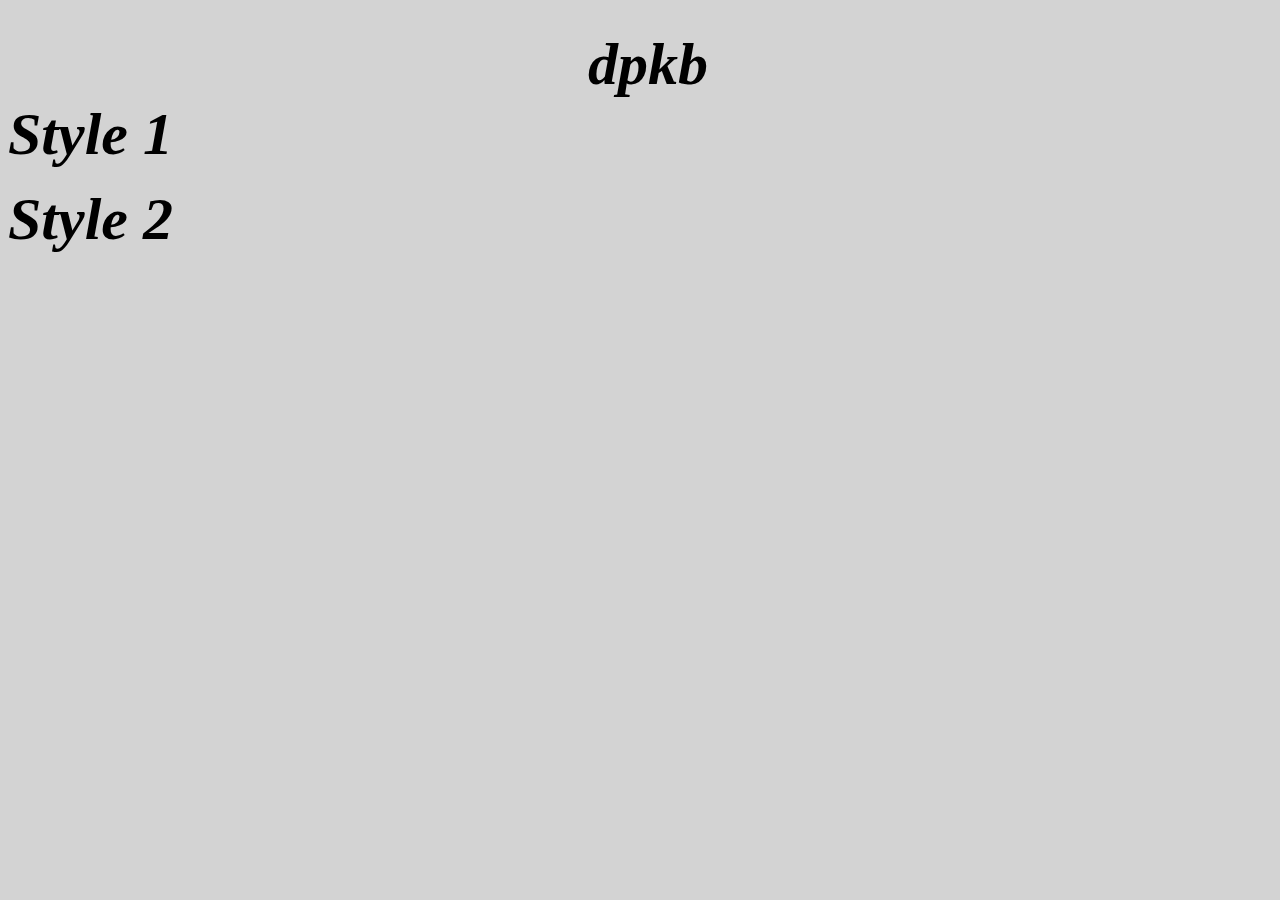
==== index.html @ e855ff0e "fix" ====
<!DOCTYPE html>
    
<html>
    
    <head>
        
        <meta charset="utf-8">
        <title>dpkb</title>
        <link rel="stylesheet" href='style.css'/>
            
    </head>
    
    <body>
            
            <div class='floatingbox'>
                <a href='https://dash-kb.github.io'>dpkb</a>
            </div>

            
                <p style='margin-top: 100px;'><a href='https://dash-kb.github.io/'>Style 1</a></p>
                <p><a href='https://dash-kb.github.io/style2'>Style 2</a></p>
    </body>
            
    
</html>
---- style.css ----
.floatingbox {
	text-align: center;
	width: 100%;
	position: absolute;
	top: 30px;
}

a {
	margin: auto;
	display: inline-block;
	font-style: italic;
	font-weight: bolder;
	font-size: 60px;
	font-family: 'Caslon';
	text-decoration: none;
	color: black;
}

@font-face {
  font-family: "Caslon";
  src:
    local("Libre_Caslon_Text"),
    url("/fonts/Libre_Caslon_Text/Libre_Caslon_Text-Regular.ttf") format("truetype");
}

body {
	background-color: lightgrey;
}
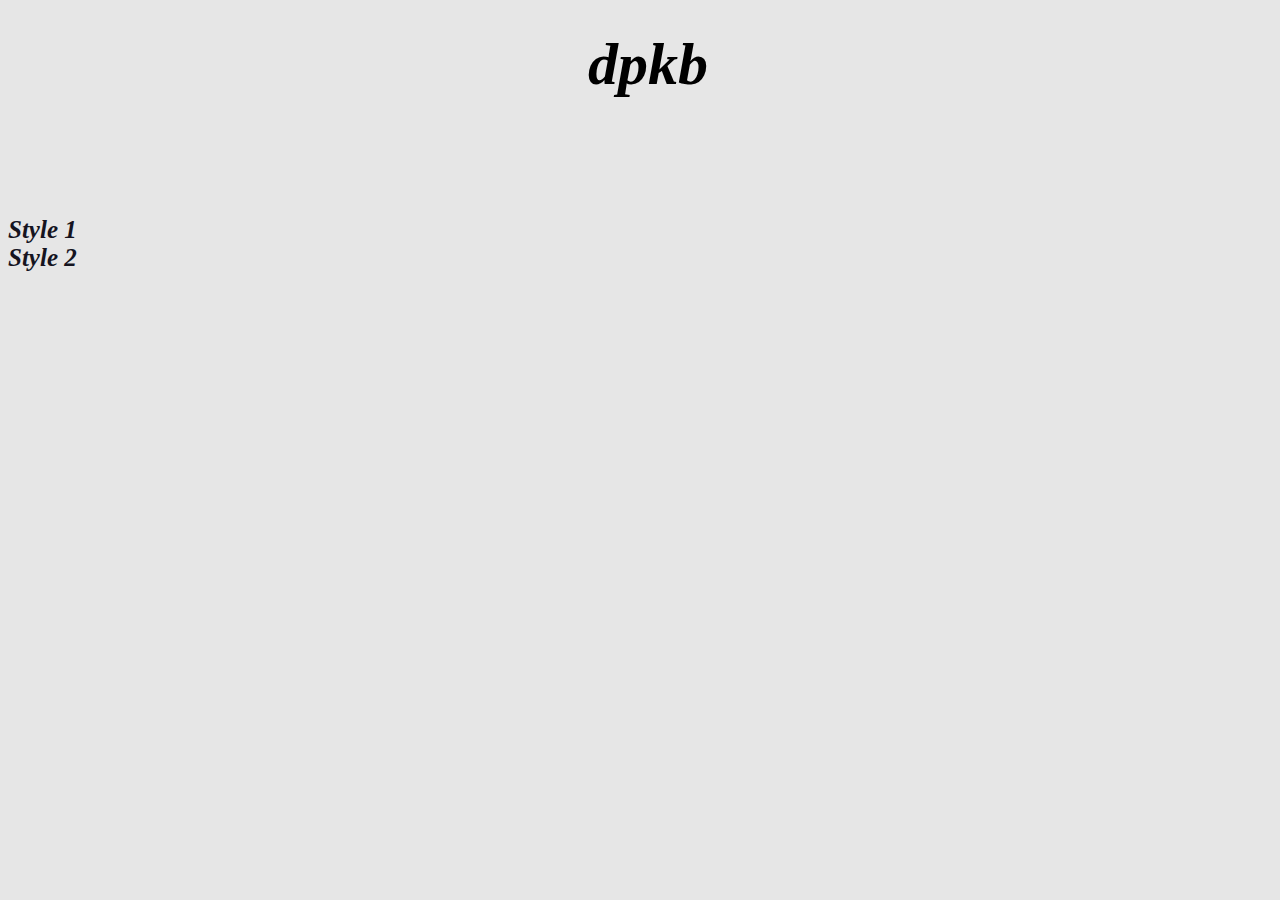
==== commit 9542aa3e: "edit" ====
--- a/index.html
+++ b/index.html
@@ -12,13 +12,15 @@
     
     <body>
             
-            <div class='floatingbox'>
+            <div id='floatingbox'>
                 <a href='https://dash-kb.github.io'>dpkb</a>
             </div>
 
-            
-                <p style='margin-top: 100px;'><a href='https://dash-kb.github.io/'>Style 1</a></p>
-                <p><a href='https://dash-kb.github.io/style2'>Style 2</a></p>
+            <ul class='hiddenlist'>
+                <li><a href='https://dash-kb.github.io/' class='maintext' style='margin-top: 200px;'>Style 1</a></li>
+                <li><a href='https://dash-kb.github.io/style2' class='maintext'>Style 2</a></li>
+            </ul>
+
     </body>
             
     
--- a/style.css
+++ b/style.css
@@ -1,8 +1,19 @@
-.floatingbox {
+#floatingbox {
 	text-align: center;
 	width: 100%;
 	position: absolute;
 	top: 30px;
+	color: #212121;
+}
+
+.maintext {
+	color: #15141f;
+	font-size: 25px;
+}
+
+.hiddenlist {
+	list-style: none;
+	padding-left: 0px;
 }
 
 a {
@@ -24,7 +35,7 @@
 }
 
 body {
-	background-color: lightgrey;
+	background-color: #e6e6e6;
 }
 
 
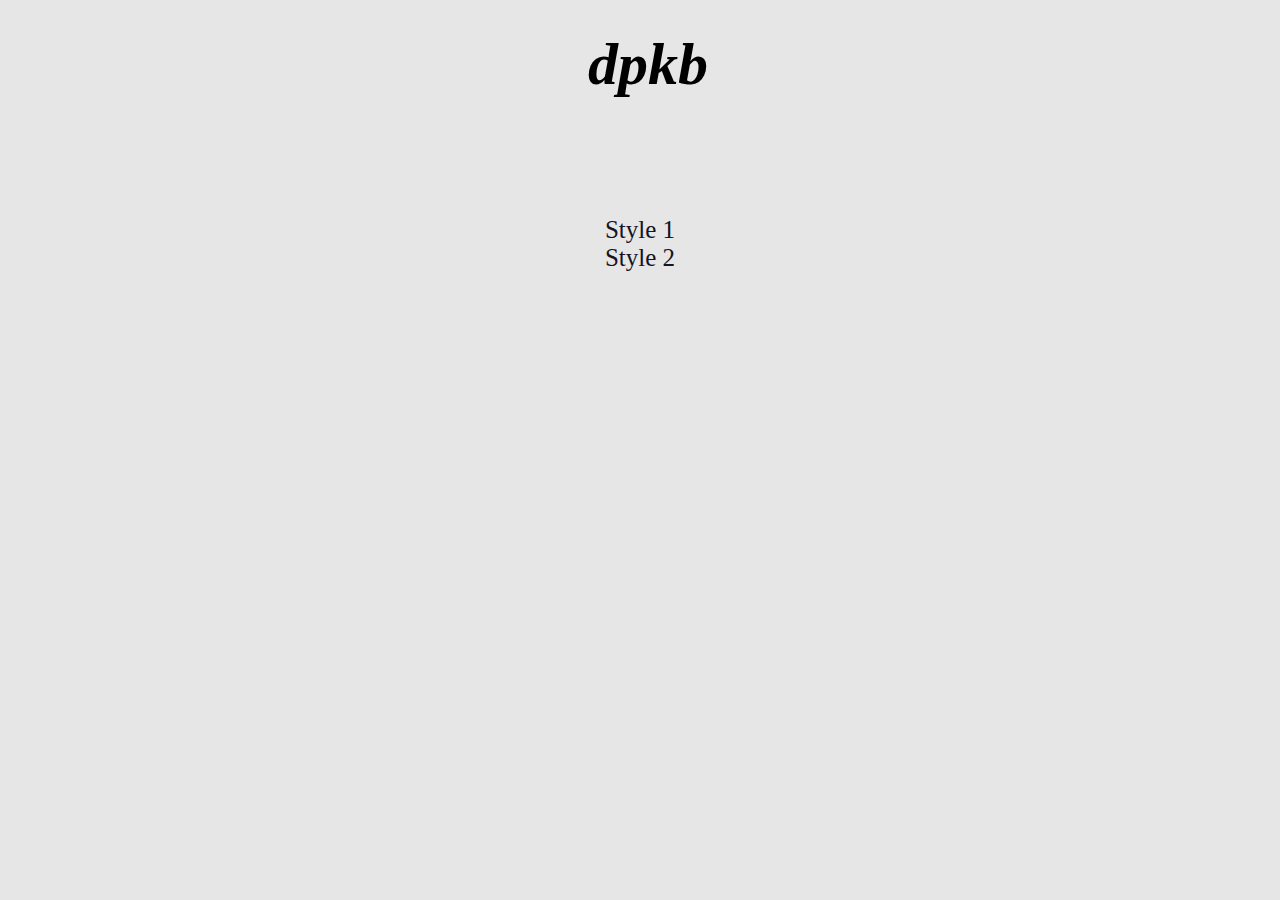
==== commit 975b76e3: "testing styles" ====
--- a/index.html
+++ b/index.html
@@ -17,8 +17,8 @@
             </div>
 
             <ul class='hiddenlist'>
-                <li><a href='https://dash-kb.github.io/' class='maintext' style='margin-top: 200px;'>Style 1</a></li>
-                <li><a href='https://dash-kb.github.io/style2' class='maintext'>Style 2</a></li>
+                <li class='centered'><a href='https://dash-kb.github.io/' class='maintext' style='margin-top: 200px;'>Style 1</a></li>
+                <li class='centered'><a href='https://dash-kb.github.io/style2' class='maintext'>Style 2</a></li>
             </ul>
 
     </body>
--- a/style.css
+++ b/style.css
@@ -4,6 +4,9 @@
 	position: absolute;
 	top: 30px;
 	color: #212121;
+	font-size: 60px;
+	font-style: italic;
+	font-weight: bolder;
 }
 
 .maintext {
@@ -16,13 +19,13 @@
 	padding-left: 0px;
 }
 
+.centered {
+	text-align: center;
+}
+
 a {
 	margin: auto;
 	display: inline-block;
-	font-style: italic;
-	font-weight: bolder;
-	font-size: 60px;
-	font-family: 'Caslon';
 	text-decoration: none;
 	color: black;
 }
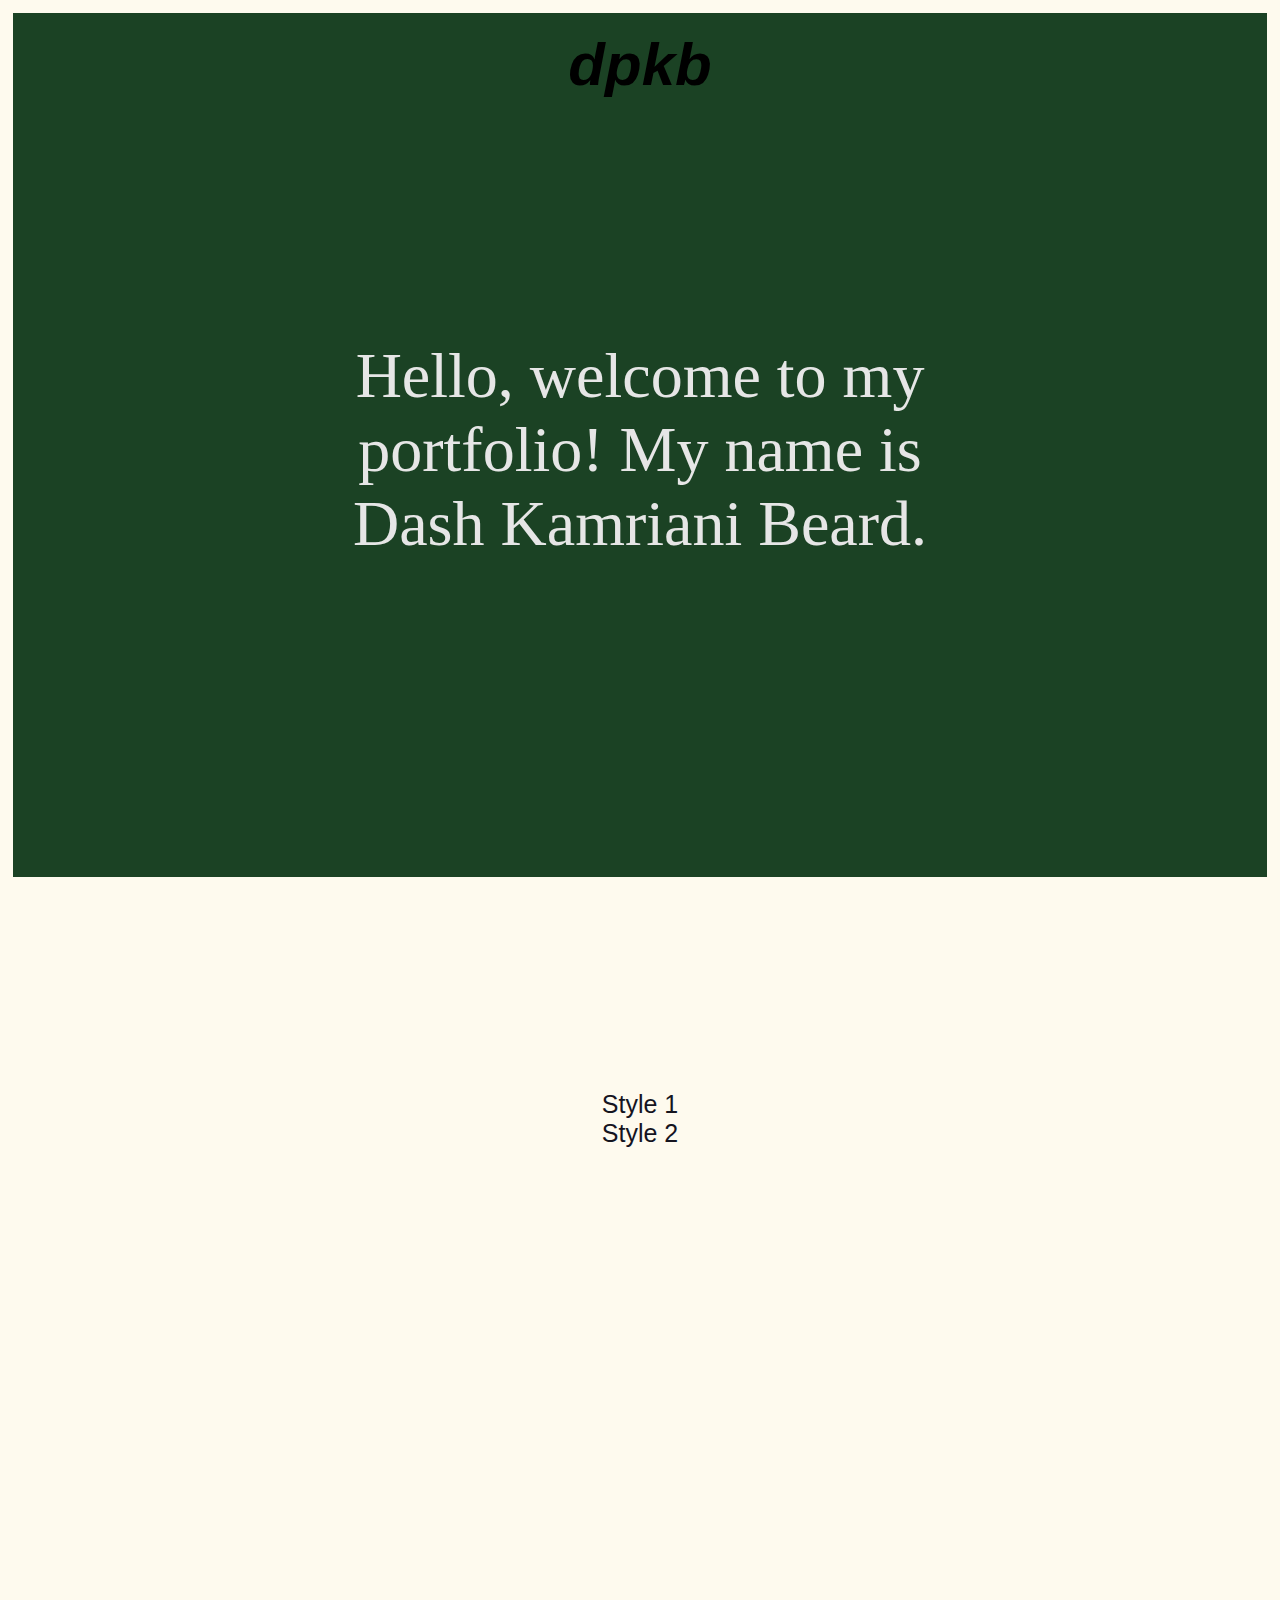
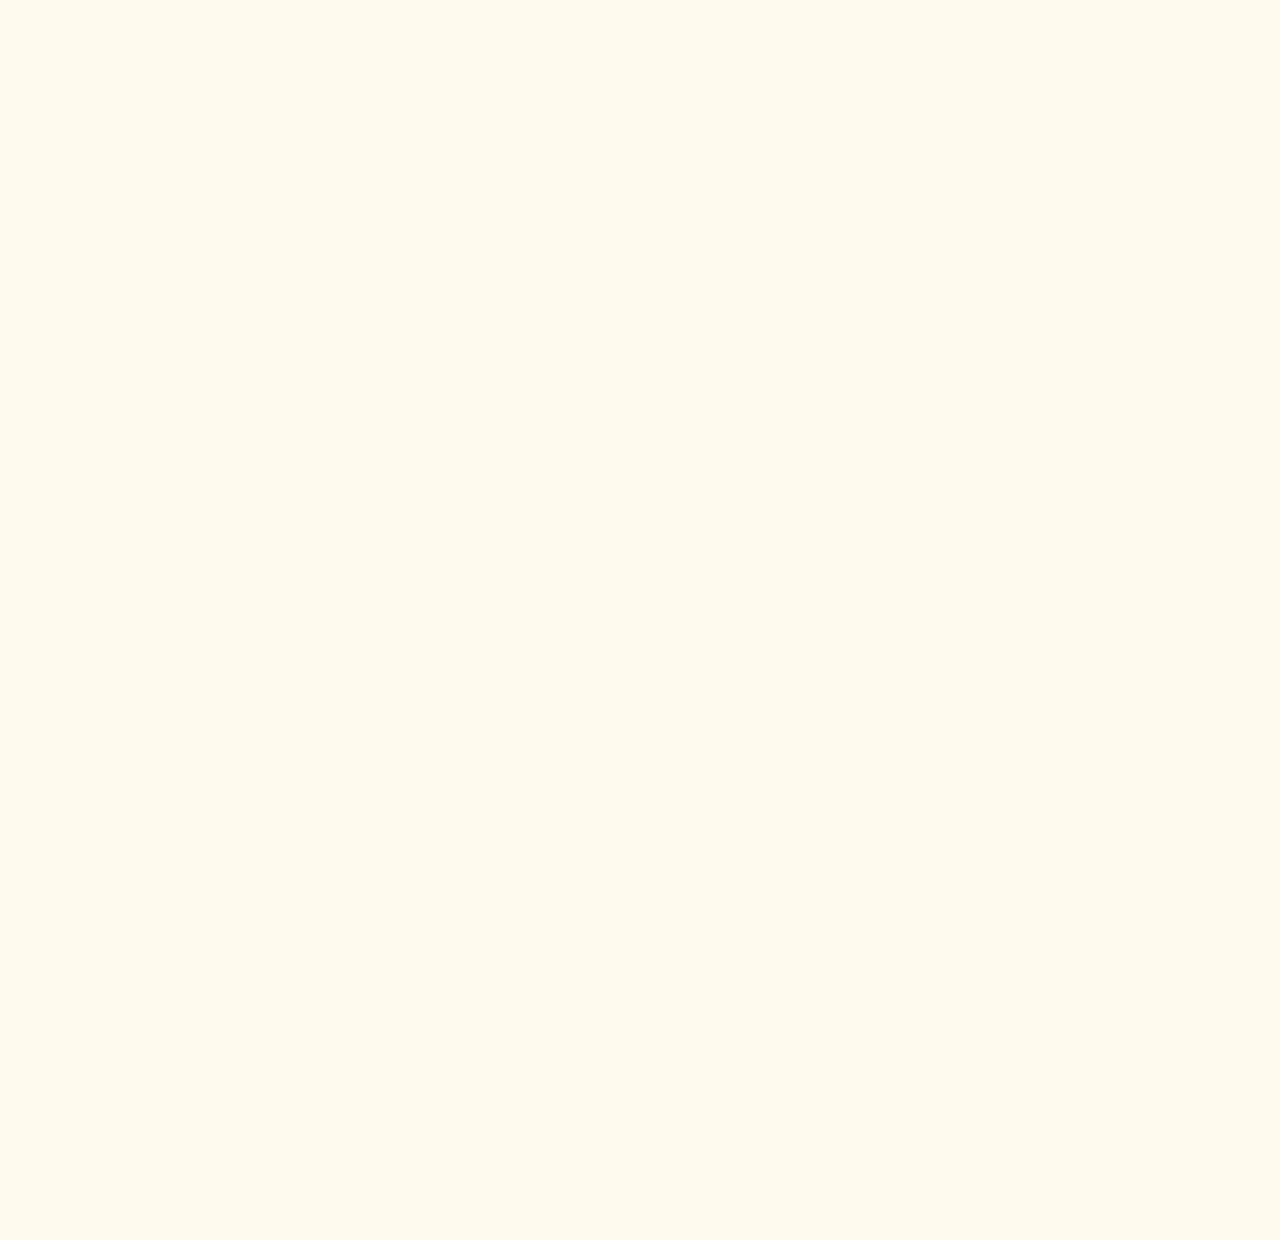
==== commit ca954da3: "changing style" ====
--- a/index.html
+++ b/index.html
@@ -1,5 +1,10 @@
 <!DOCTYPE html>
     
+<!-- TODO: 
+figure out how to make it so that my initials are beige when theyre over the green panel, but black when over the beige background
+(https://stackoverflow.com/questions/76415821/how-to-get-a-mix-blend-mode-changing-color-effect-but-selecting-the-colors)
+change font to caslon -->
+
 <html>
     
     <head>
@@ -7,19 +12,34 @@
         <meta charset="utf-8">
         <title>dpkb</title>
         <link rel="stylesheet" href='style.css'/>
+
+        <meta property="og:title" content="Dash Kamriani Beard"/>
+        <meta property="og:image" content="/images/headshot.jpg" />
             
     </head>
     
     <body>
+
+        <header id='headerbox'>
+            <div id='headerwrapper'>
+                <div id='headertext'>
+                    Hello, welcome to my portfolio! My name is Dash Kamriani Beard.
+                </div>
+            </div>
             
-            <div id='floatingbox'>
-                <a href='https://dash-kb.github.io'>dpkb</a>
-            </div>
+        </header>
+        
+        
+        <div id='floatingbox'>
+            <a href='https://dash-kb.github.io'>dpkb</a>
+        </div>
 
-            <ul class='hiddenlist'>
-                <li class='centered'><a href='https://dash-kb.github.io/' class='maintext' style='margin-top: 200px;'>Style 1</a></li>
-                <li class='centered'><a href='https://dash-kb.github.io/style2' class='maintext'>Style 2</a></li>
-            </ul>
+        <ul class='hiddenlist'>
+            <li class='centered'><a href='https://dash-kb.github.io/' class='maintext' style='margin-top: 200px;'>Style 1</a></li>
+            <li class='centered'><a href='https://dash-kb.github.io/style2' class='maintext'>Style 2</a></li>
+        </ul>
+
+        <br><br><br><br><br><br><br><br><br><br><br><br><br><br><br><br><br><br><br><br><br><br><br><br><br><br><br><br><br><br><br><br><br><br><br><br><br><br><br><br><br><br><br><br><br><br><br><br><br><br><br><br><br><br><br><br><br><br><br><br><br><br><br><br><br><br><br><br><br><br><br><br><br><br><br><br><br><br><br><br><br><br><br><br><br><br><br><br><br><br><br><br><br><br>
 
     </body>
             
--- a/style.css
+++ b/style.css
@@ -1,13 +1,46 @@
+* { 
+    margin: 0;
+    padding: 0;
+    box-sizing: border-box;
+}
+
 #floatingbox {
 	text-align: center;
 	width: 100%;
-	position: absolute;
+	position: fixed;
 	top: 30px;
 	color: #212121;
 	font-size: 60px;
 	font-style: italic;
 	font-weight: bolder;
+	isolation: isolate;	
+	mix-blend-mode: darken;
 }
+
+#headerbox {
+	margin: 1%;
+	background-color: #1b4224;
+}
+
+
+#headerwrapper {
+	height: 96vh;
+	min-height: 100%;
+	margin: auto;
+}
+
+#headertext {
+	color: #e6e6e6;
+	font-family: "Caslon";
+	font-size: 4em;
+	text-align: center;
+	margin: auto;
+  	position: absolute;
+  	top: 50%;
+  	left: 50%;
+  	transform: translate(-50%, -50%);
+}
+
 
 .maintext {
 	color: #15141f;
@@ -28,17 +61,41 @@
 	display: inline-block;
 	text-decoration: none;
 	color: black;
+	
+	font-family: 'Helvetica';
 }
 
 @font-face {
   font-family: "Caslon";
+  font-style: normal;
+  font-weight: 400;
   src:
     local("Libre_Caslon_Text"),
     url("/fonts/Libre_Caslon_Text/Libre_Caslon_Text-Regular.ttf") format("truetype");
 }
+@font-face {
+  font-family: "Caslon";
+  font-style: normal;
+  font-weight: 700;
+  src:
+    local("Libre_Caslon_Text"),
+    url("/fonts/Libre_Caslon_Text/Libre_Caslon_Text-Bold.ttf") format("truetype");
+}
+@font-face {
+  font-family: "Caslon";
+  font-style: normal;
+  font-weight: 700;
+  src:
+    local("Libre_Caslon_Text"),
+    url("/fonts/Libre_Caslon_Text/Libre_Caslon_Text-Bold.ttf") format("truetype");
+}
 
 body {
-	background-color: #e6e6e6;
+/* 	background-color: #e6e6e6; (old)*/
+	background-color: #fefaee;
+	#fefaee
+	width: 100%;
+	height: 100%;
 }
 
 
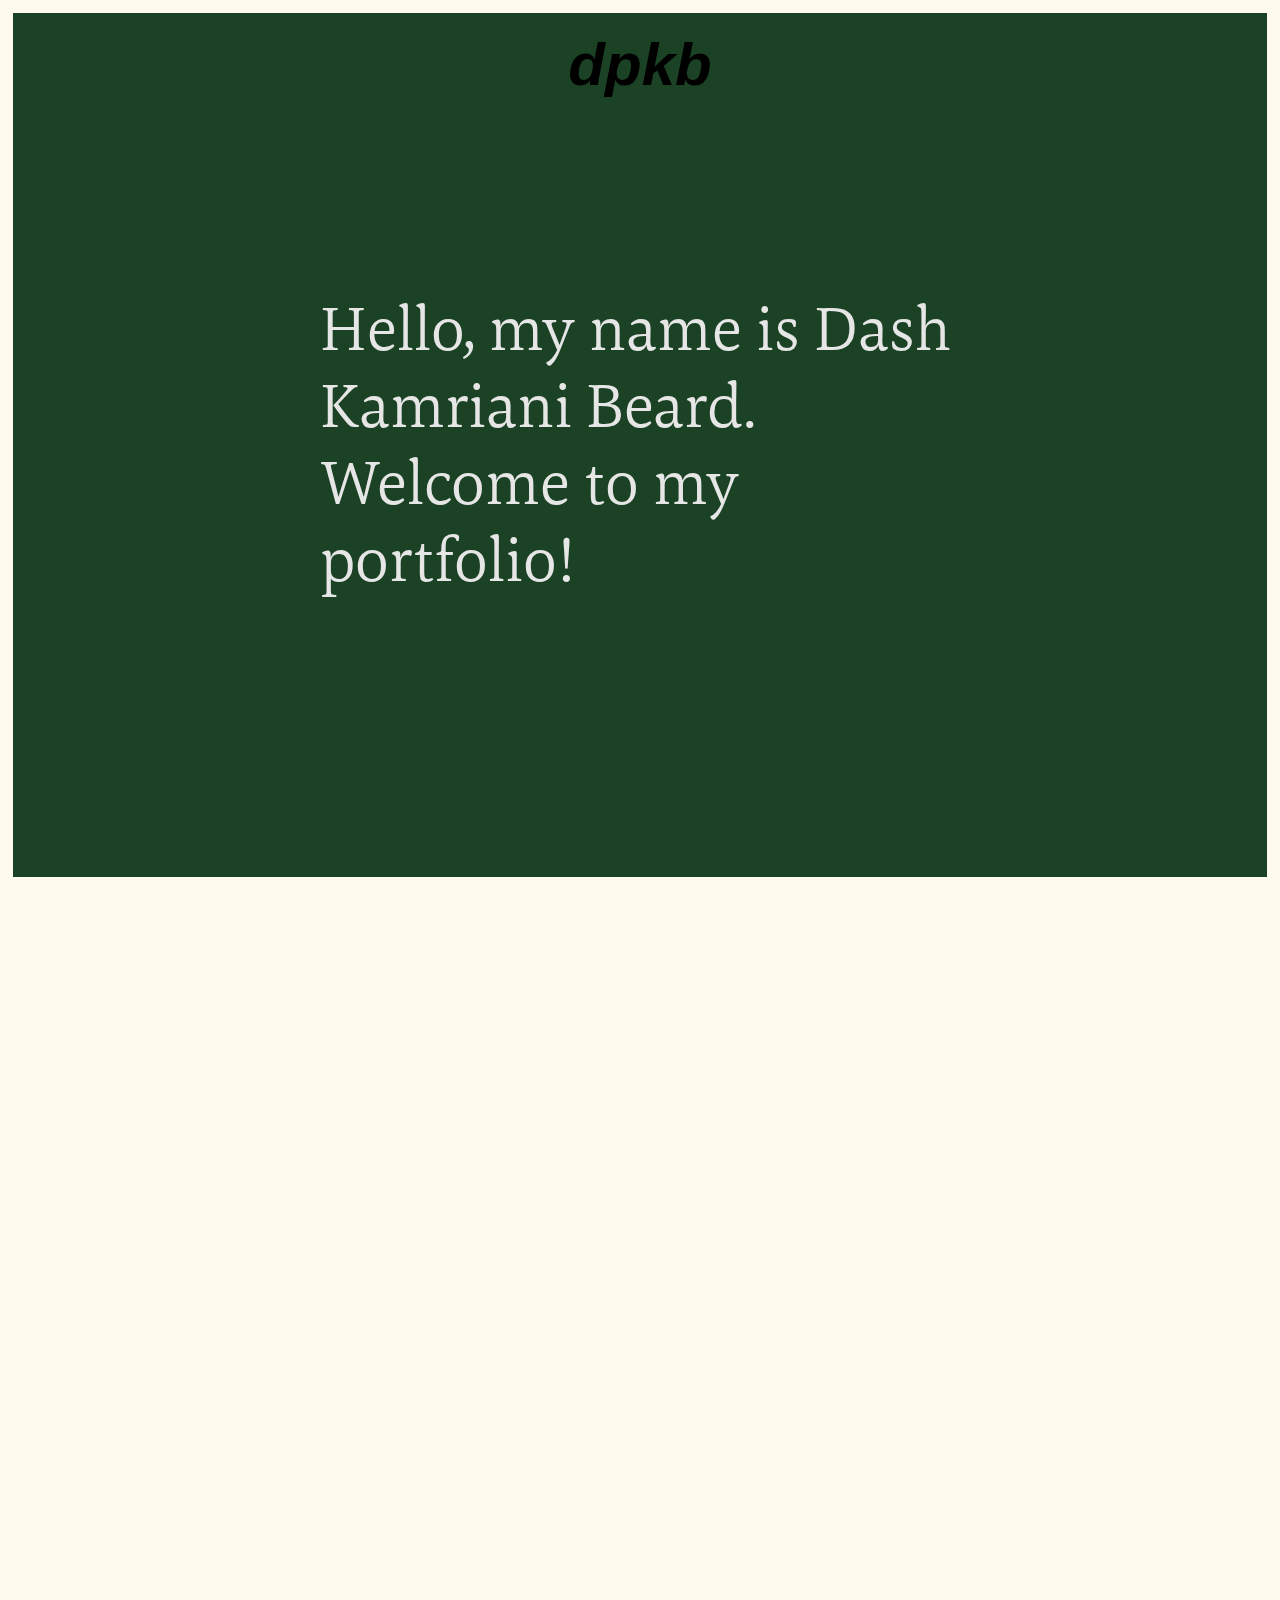
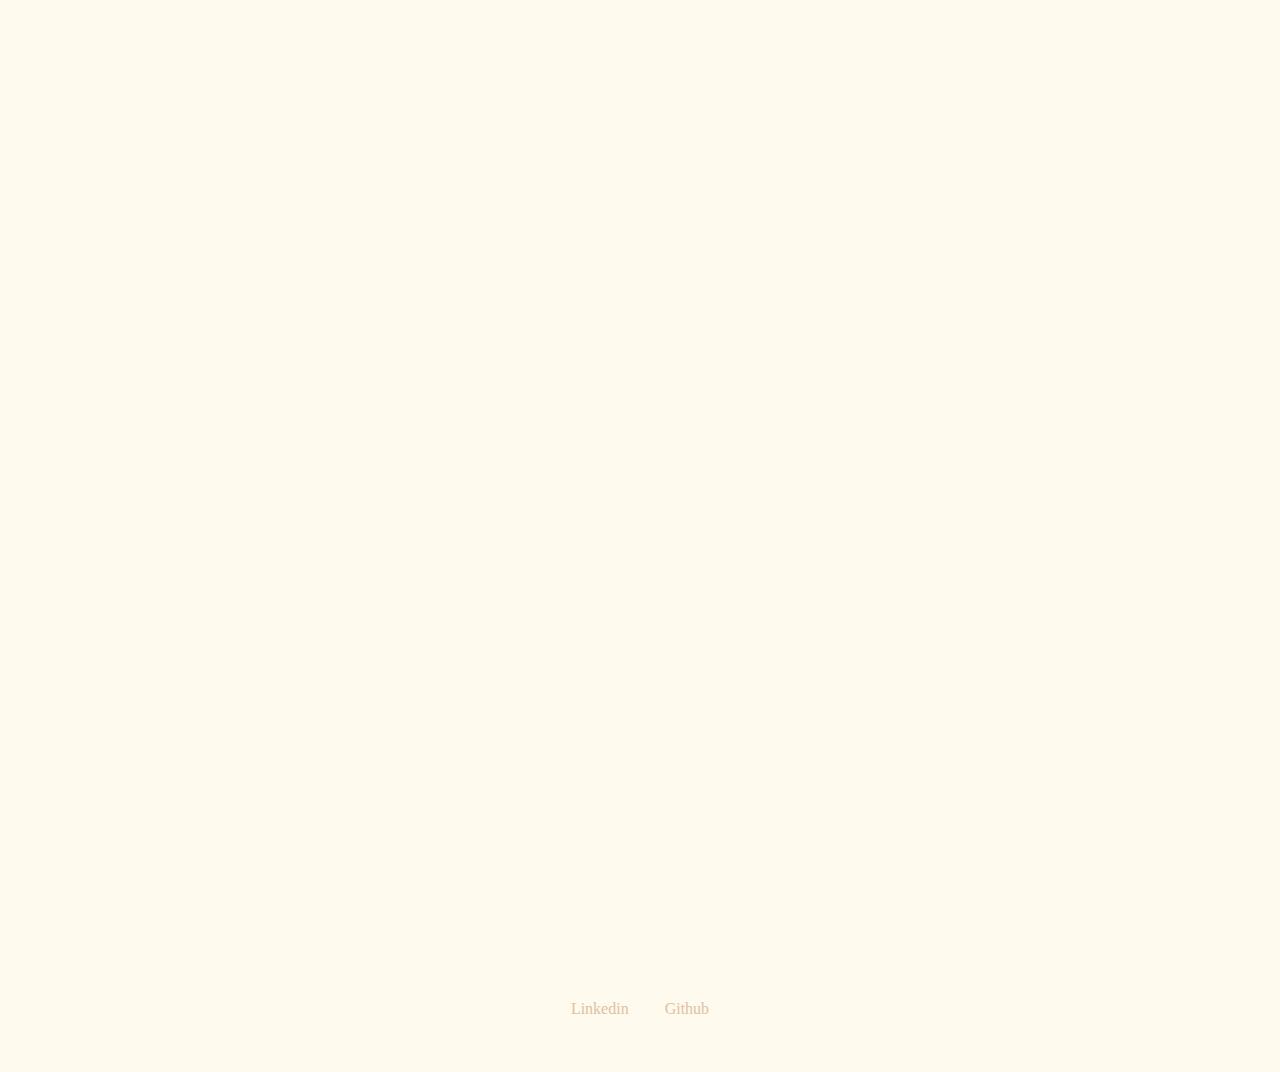
==== commit f0b8d97b: "continued to update style" ====
--- a/index.html
+++ b/index.html
@@ -2,8 +2,7 @@
     
 <!-- TODO: 
 figure out how to make it so that my initials are beige when theyre over the green panel, but black when over the beige background
-(https://stackoverflow.com/questions/76415821/how-to-get-a-mix-blend-mode-changing-color-effect-but-selecting-the-colors)
-change font to caslon -->
+(https://stackoverflow.com/questions/76415821/how-to-get-a-mix-blend-mode-changing-color-effect-but-selecting-the-colors) -->
 
 <html>
     
@@ -20,26 +19,38 @@
     
     <body>
 
-        <header id='headerbox'>
+        <p id='top'></p>
+
+        <header id='headerbox' >
             <div id='headerwrapper'>
                 <div id='headertext'>
-                    Hello, welcome to my portfolio! My name is Dash Kamriani Beard.
+                    Hello, my name is Dash Kamriani Beard. Welcome to my portfolio!
                 </div>
+
+
             </div>
             
         </header>
         
         
         <div id='floatingbox'>
-            <a href='https://dash-kb.github.io'>dpkb</a>
+            <a href='./index.html#top'>dpkb</a>
         </div>
 
-        <ul class='hiddenlist'>
+        <!-- <ul class='hiddenlist'>
             <li class='centered'><a href='https://dash-kb.github.io/' class='maintext' style='margin-top: 200px;'>Style 1</a></li>
             <li class='centered'><a href='https://dash-kb.github.io/style2' class='maintext'>Style 2</a></li>
-        </ul>
+        </ul> -->
 
         <br><br><br><br><br><br><br><br><br><br><br><br><br><br><br><br><br><br><br><br><br><br><br><br><br><br><br><br><br><br><br><br><br><br><br><br><br><br><br><br><br><br><br><br><br><br><br><br><br><br><br><br><br><br><br><br><br><br><br><br><br><br><br><br><br><br><br><br><br><br><br><br><br><br><br><br><br><br><br><br><br><br><br><br><br><br><br><br><br><br><br><br><br><br>
+
+        <footer>
+            <ul class="links"> 
+                <li>Linkedin</li>
+                <li>Github</li>
+            </ul>
+
+        </footerd>
 
     </body>
             
--- a/style.css
+++ b/style.css
@@ -2,6 +2,21 @@
     margin: 0;
     padding: 0;
     box-sizing: border-box;
+}
+
+@font-face{
+	font-display:swap;
+	font-family:Carrara;
+	font-style:normal;
+	font-weight:300;
+	src:
+		url(./fonts/321983_0_0.woff2) format("woff2"),
+		url(./fonts/321983_0_0.woff) format("woff"),
+		url(./fonts/321983_0_0.ttf) format("truetype")}
+
+#top {
+	position: absolute;
+	top: 0px;
 }
 
 #floatingbox {
@@ -31,16 +46,15 @@
 
 #headertext {
 	color: #e6e6e6;
-	font-family: "Caslon";
 	font-size: 4em;
-	text-align: center;
+	text-align: left	;
 	margin: auto;
   	position: absolute;
   	top: 50%;
   	left: 50%;
   	transform: translate(-50%, -50%);
+  	font-family: Carrara;
 }
-
 
 .maintext {
 	color: #15141f;
@@ -56,39 +70,30 @@
 	text-align: center;
 }
 
+.links {
+	display: inline-flex;
+	list-style: none;
+}
+
+.links>li {
+	padding: 2vh;
+	color: #e0c19f;
+
+}
+
 a {
 	margin: auto;
 	display: inline-block;
 	text-decoration: none;
 	color: black;
-	
 	font-family: 'Helvetica';
 }
 
-@font-face {
-  font-family: "Caslon";
-  font-style: normal;
-  font-weight: 400;
-  src:
-    local("Libre_Caslon_Text"),
-    url("/fonts/Libre_Caslon_Text/Libre_Caslon_Text-Regular.ttf") format("truetype");
+footer {
+	text-align: center;
+	margin-bottom: 4vh;
 }
-@font-face {
-  font-family: "Caslon";
-  font-style: normal;
-  font-weight: 700;
-  src:
-    local("Libre_Caslon_Text"),
-    url("/fonts/Libre_Caslon_Text/Libre_Caslon_Text-Bold.ttf") format("truetype");
-}
-@font-face {
-  font-family: "Caslon";
-  font-style: normal;
-  font-weight: 700;
-  src:
-    local("Libre_Caslon_Text"),
-    url("/fonts/Libre_Caslon_Text/Libre_Caslon_Text-Bold.ttf") format("truetype");
-}
+
 
 body {
 /* 	background-color: #e6e6e6; (old)*/
@@ -98,5 +103,8 @@
 	height: 100%;
 }
 
+html {
+    scroll-behavior: smooth;
+}
 
 
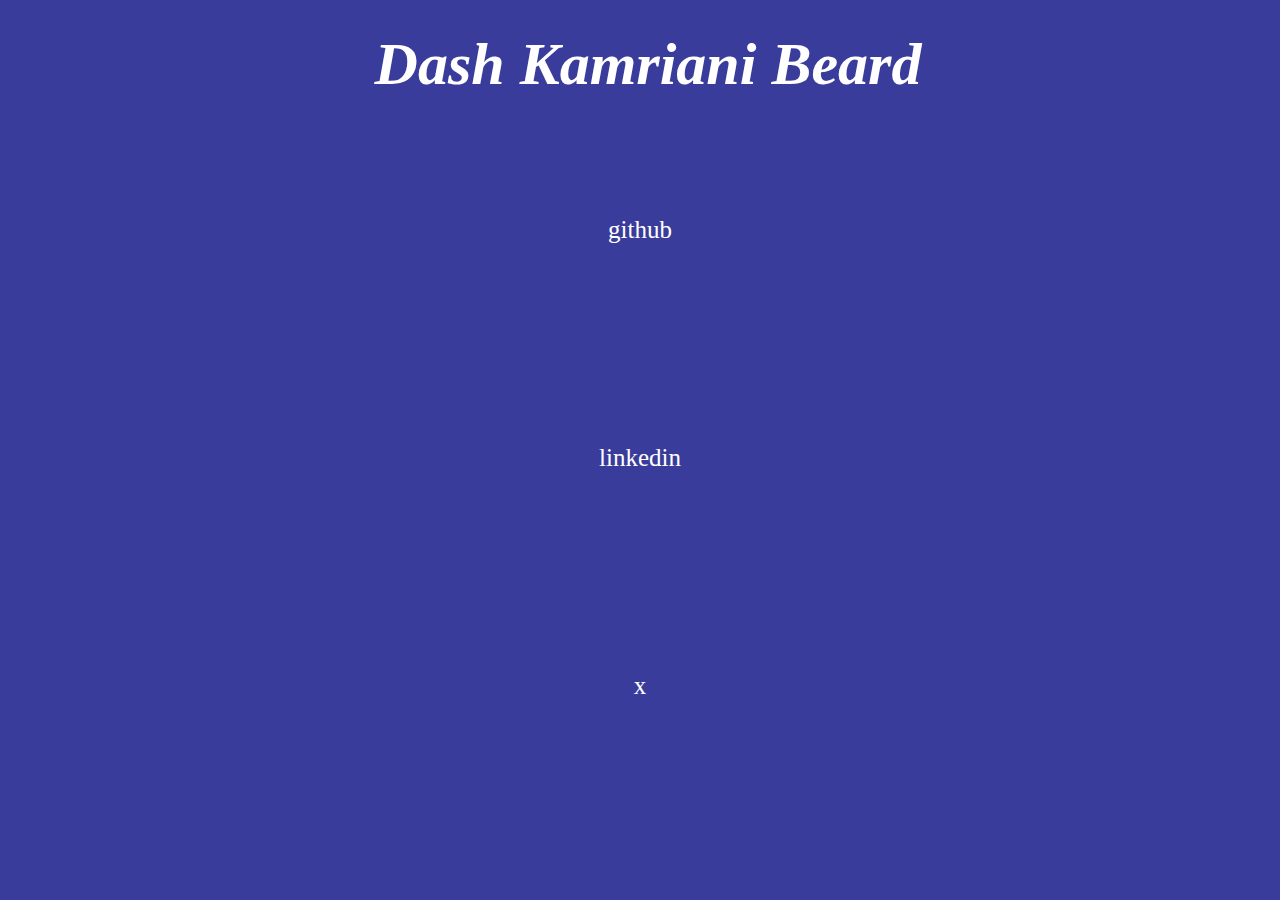
==== commit 7efbeb0b: "update" ====
--- a/index.html
+++ b/index.html
@@ -1,56 +1,26 @@
 <!DOCTYPE html>
     
-<!-- TODO: 
-figure out how to make it so that my initials are beige when theyre over the green panel, but black when over the beige background
-(https://stackoverflow.com/questions/76415821/how-to-get-a-mix-blend-mode-changing-color-effect-but-selecting-the-colors) -->
-
 <html>
     
     <head>
         
         <meta charset="utf-8">
         <title>dpkb</title>
-        <link rel="stylesheet" href='style.css'/>
-
-        <meta property="og:title" content="Dash Kamriani Beard"/>
-        <meta property="og:image" content="/images/headshot.jpg" />
+        <link rel="stylesheet" href='style2.css'/>
             
     </head>
     
     <body>
+            
+            <div id='floatingbox'>
+                <a href='https://dash-kb.github.io'>Dash Kamriani Beard</a>
+            </div>
 
-        <p id='top'></p>
-
-        <header id='headerbox' >
-            <div id='headerwrapper'>
-                <div id='headertext'>
-                    Hello, my name is Dash Kamriani Beard. Welcome to my portfolio!
-                </div>
-
-
-            </div>
-            
-        </header>
-        
-        
-        <div id='floatingbox'>
-            <a href='./index.html#top'>dpkb</a>
-        </div>
-
-        <!-- <ul class='hiddenlist'>
-            <li class='centered'><a href='https://dash-kb.github.io/' class='maintext' style='margin-top: 200px;'>Style 1</a></li>
-            <li class='centered'><a href='https://dash-kb.github.io/style2' class='maintext'>Style 2</a></li>
-        </ul> -->
-
-        <br><br><br><br><br><br><br><br><br><br><br><br><br><br><br><br><br><br><br><br><br><br><br><br><br><br><br><br><br><br><br><br><br><br><br><br><br><br><br><br><br><br><br><br><br><br><br><br><br><br><br><br><br><br><br><br><br><br><br><br><br><br><br><br><br><br><br><br><br><br><br><br><br><br><br><br><br><br><br><br><br><br><br><br><br><br><br><br><br><br><br><br><br><br>
-
-        <footer>
-            <ul class="links"> 
-                <li>Linkedin</li>
-                <li>Github</li>
+            <ul class='hiddenlist'>
+                <li class='centered'><a href='https://github.com/dash-kb' class='maintext' style='margin-top: 200px;'>github</a></li>
+                <li class='centered'><a href='https://linkedin.com/in/dpkb' class='maintext' style='margin-top: 200px;'>linkedin</a></li>
+                <li class='centered'><a href='https://x.com/slasheyy' class='maintext' style='margin-top: 200px;'>x</a></li>
             </ul>
-
-        </footerd>
 
     </body>
             
--- a/style2.css
+++ b/style2.css
@@ -0,0 +1,45 @@
+#floatingbox {
+	text-align: center;
+	width: 100%;
+	position: absolute;
+	top: 30px;
+	color: #212121;
+	font-size: 60px;
+	font-style: italic;
+	font-weight: bolder;
+}
+
+.maintext {
+	color: white;
+	font-size: 25px;
+}
+
+.hiddenlist {
+	list-style: none;
+	padding-left: 0px;
+}
+
+.centered {
+	text-align: center;
+}
+
+a {
+	margin: auto;
+	display: inline-block;
+	text-decoration: none;
+	color: white;
+}
+
+@font-face {
+  font-family: "Caslon";
+  src:
+    local("Libre_Caslon_Text"),
+    url("/fonts/Libre_Caslon_Text/Libre_Caslon_Text-Regular.ttf") format("truetype");
+}
+
+body {
+	background-color: #3a3c9c;
+}
+
+
+
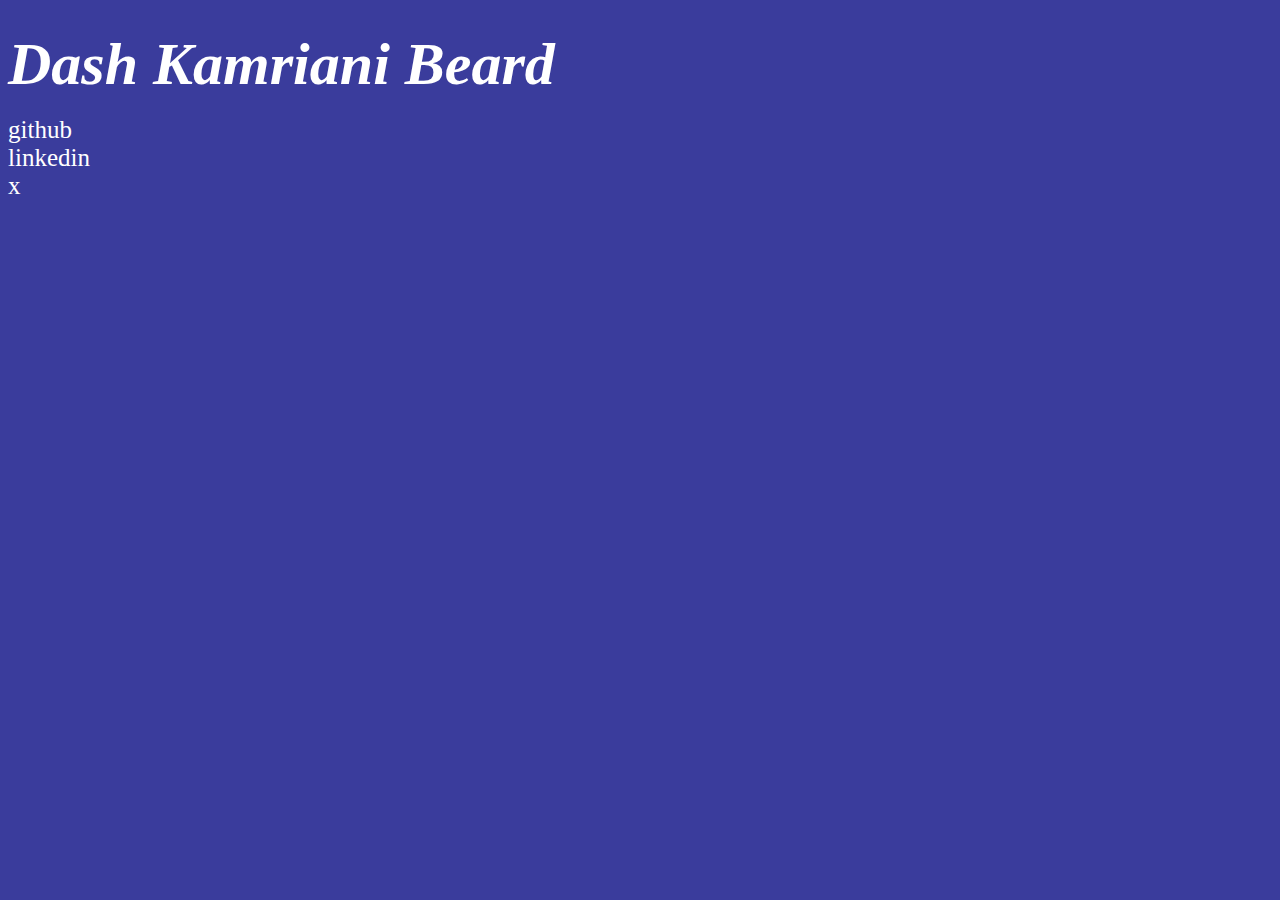
==== commit 12676985: "simplified everything" ====
--- a/index.html
+++ b/index.html
@@ -17,9 +17,9 @@
             </div>
 
             <ul class='hiddenlist'>
-                <li class='centered'><a href='https://github.com/dash-kb' class='maintext' style='margin-top: 200px;'>github</a></li>
-                <li class='centered'><a href='https://linkedin.com/in/dpkb' class='maintext' style='margin-top: 200px;'>linkedin</a></li>
-                <li class='centered'><a href='https://x.com/slasheyy' class='maintext' style='margin-top: 200px;'>x</a></li>
+                <li><a href='https://github.com/dash-kb' class='maintext' style='margin-top: 100px;'>github</a></li>
+                <li><a href='https://linkedin.com/in/dpkb' class='maintext'>linkedin</a></li>
+                <li><a href='https://x.com/slasheyy' class='maintext'>x</a></li>
             </ul>
 
     </body>
--- a/style2.css
+++ b/style2.css
@@ -1,5 +1,5 @@
 #floatingbox {
-	text-align: center;
+	/* text-align: center; */
 	width: 100%;
 	position: absolute;
 	top: 30px;
